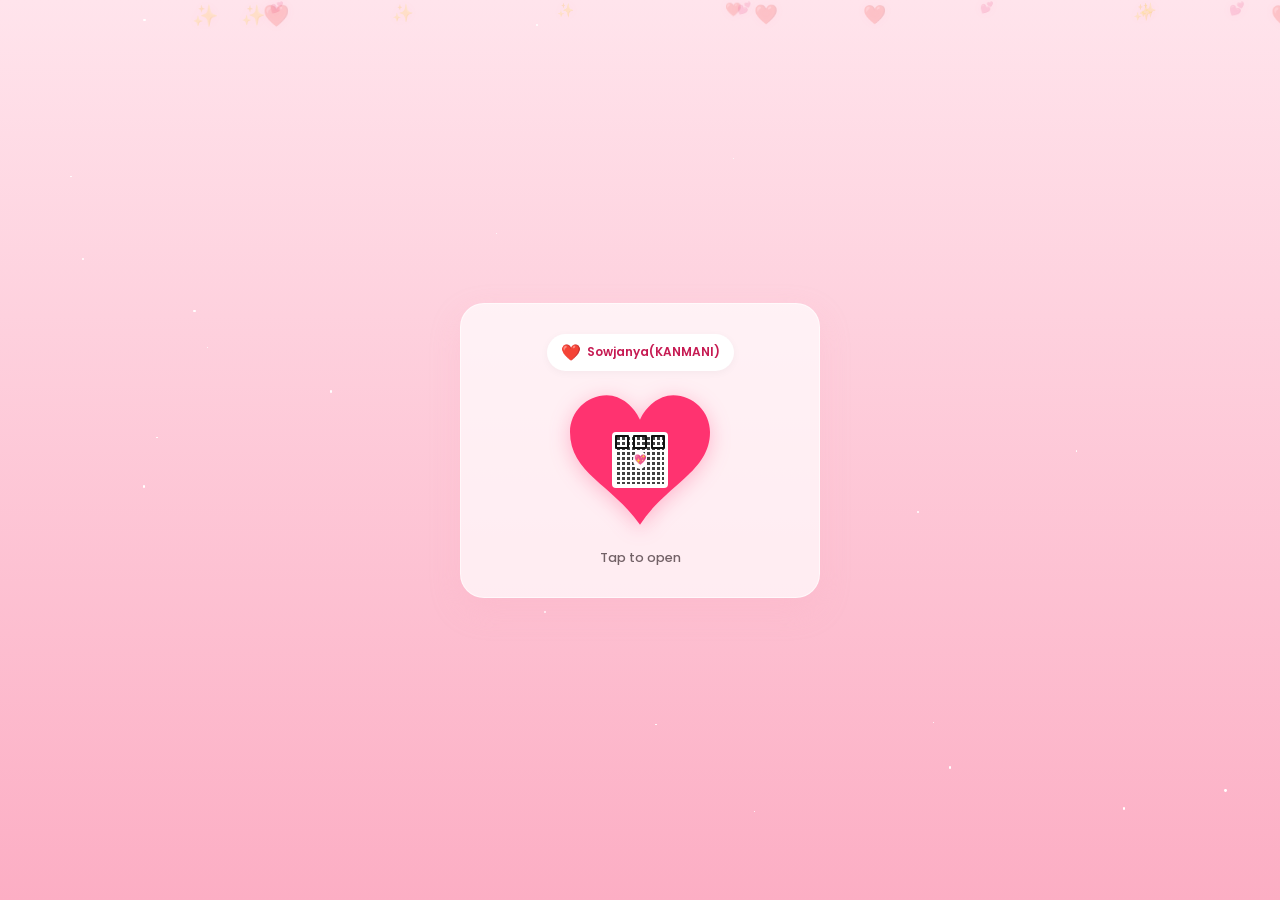
==== index.html @ 13a5bea8 "Initial birthday site deployment" ====
<!DOCTYPE html>
<html lang="en">
<head>
    <meta charset="UTF-8">
    <meta name="viewport" content="width=device-width, initial-scale=1.0, maximum-scale=1.0, user-scalable=no">
    <title>Happy Birthday KANMANI</title>
    <link rel="preconnect" href="https://fonts.googleapis.com">
    <link rel="preconnect" href="https://fonts.gstatic.com" crossorigin>
    <link href="https://fonts.googleapis.com/css2?family=Poppins:wght@300;400;500;600;700&display=swap" rel="stylesheet">
    <link rel="stylesheet" href="style.css">
</head>
<body>
    <div class="ambient-sky" id="space-backdrop"></div>

    <main class="app-canvas">

        <div class="sim-step active" id="step-cover">
            <div class="glass-envelope-card">
                <div class="user-badge">
                    <span class="badge-accent">❤️</span>
                    <span class="badge-recipient">Sowjanya(KANMANI)</span>
                </div>
                <div class="qr-heart-frame">
                    <div class="heart-pulse-canvas">
                        <svg class="vector-heart" viewBox="0 0 32 29.6">
                            <path d="M23.6,0c-3.4,0-6.3,2.7-7.6,5.6C14.7,2.7,11.8,0,8.4,0C3.8,0,0,3.8,0,8.4c0,9.4,9.5,11.9,16,21.2c6.1-9.3,16-12.1,16-21.2C32,3.8,28.2,0,23.6,0z"/>
                        </svg>
                        <div class="qr-matrix-box">
                            <div class="qr-anchor top-l"></div>
                            <div class="qr-anchor top-r"></div>
                            <div class="qr-anchor bot-l"></div>
                            <div class="qr-core-heart">💖</div>
                            <div class="qr-pattern-mesh"></div>
                        </div>
                    </div>
                </div>
                <p class="action-caption-hint" id="cover-action-text">Tap to open</p>
            </div>
        </div>

        <div class="sim-step" id="step-greeting">
            <div class="interactive-panel-layout">
                <h2 class="greet-title">Happy Birthday,<br>Sowjanya(KANMANI)</h2>
                
                <div class="graphics-showcase">
                    <img src="1000016159.jpg" alt="Happy Birthday Bears" class="content-image-media">
                </div>

                <div class="decision-prompt-block">
                    <p class="question-text">Are you excited for what's next?</p>
                    <div class="evasive-button-arena">
                        <div class="buttons-row-lock">
                            <button class="choice-btn target-yes" id="btn-gate-yes">Yes</button>
                            <button class="choice-btn target-no" id="btn-gate-no">No</button>
                        </div>
                    </div>
                </div>
            </div>
        </div>

        <div class="sim-step" id="step-balloons">
            <div class="balloon-game-container">
                <div class="game-header-stats">
                    <span class="pop-goal-text">Pop all 4 balloons</span>
                    <span class="pop-score-counter" id="balloon-counter">0/4 POPPED</span>
                </div>
                <div class="balloon-quad-grid">
                    <div class="balloon-item-wrap" data-fragment="You">
                        <div class="balloon-body color-cyan"></div>
                        <div class="balloon-string"></div>
                    </div>
                    <div class="balloon-item-wrap" data-fragment="are">
                        <div class="balloon-body color-pink"></div>
                        <div class="balloon-string"></div>
                    </div>
                    <div class="balloon-item-wrap" data-fragment="so">
                        <div class="balloon-body color-lime"></div>
                        <div class="balloon-string"></div>
                    </div>
                    <div class="balloon-item-wrap" data-fragment="special!">
                        <div class="balloon-body color-purple"></div>
                        <div class="balloon-string"></div>
                    </div>
                </div>
                <div class="reveal-string-terminal" id="minigame-message-output"></div>
            </div>
        </div>

        <div class="sim-step" id="step-candle">
            <div class="candle-immersion-layout">
                <h3 class="candle-headline">Blow the candle</h3>
                <div class="altars-cake-display" id="cake-touch-bypass">
                    <div class="candle-wick-assembly" id="candle-fire-group">
                        <div class="plasma-flame"></div>
                        <div class="plasma-flame-core"></div>
                    </div>
                    <div class="cake-avatar">🎂</div>
                </div>
                <div class="mic-trigger-deck">
                    <button class="mic-activation-pill" id="action-mic-start">Blow into the mic</button>
                    <p class="mic-disclaimer" id="mic-progress-status">Requires microphone sensory access</p>
                </div>
            </div>
        </div>

        <div class="sim-step" id="step-bouquet">
            <div class="bouquet-ecology">
                <p class="ecology-header">Your Rose Bouquet</p>
                <div class="flora-centerpiece">
                    <div class="bouquet-graphics">💐</div>
                    <div class="orbiting-nodes-cloud">
                        <div class="cloud-pill pos-t1">Forever yours</div>
                        <div class="cloud-pill pos-t2">You make my world beautiful</div>
                        <div class="cloud-pill pos-m1">You are my sunshine ❤️</div>
                        <div class="cloud-pill pos-m2">Happy Birthday Sowjanya(KANMANI)</div>
                        <div class="cloud-pill pos-b1">I'm lucky to have you</div>
                        <div class="cloud-pill pos-b2">My favorite person 🧸</div>
                    </div>
                </div>
            </div>
        </div>

        <div class="sim-step" id="step-letter">
            <div class="scroll-letter-envelope">
                <p class="envelope-intro-title" id="letter-title-text">A Message From My Heart</p>
                <div class="envelope-graphics-wrapper" id="envelope-wrapper">
                    <div class="letter-flap-top"></div>
                    <div class="envelope-pouch">
                        <div class="sealed-heart">❤️</div>
                    </div>
                </div>
                <p class="envelope-action-notice" id="envelope-status-label">Tap the envelope</p>

                <div class="document-sheet-paper" id="paper-sheet">
                    <div class="sheet-heading">
                        <span class="salutation">Dear Sowjanya(KANMANI),</span>
                        <span class="sheet-deco-icon">🧸</span>
                    </div>
                    <div class="sheet-scroller-body">
                        <p class="typewriter-paragraph" id="target-typing-body"></p>
                    </div>
                </div>
            </div>
        </div>

        <div class="sim-step" id="step-giftbox">
            <div class="giftbox-endplate-view">
                <div class="giftbox-idle-panel" id="gift-click-zone">
                    <p class="gift-callout-title">One Last Thing...</p>
                    <p class="gift-callout-sub">Tap the gift</p>
                    <div class="giftbox-container-box">
                        <div class="gift-lid"></div>
                        <div class="gift-ribbon-v"></div>
                        <div class="gift-ribbon-h"></div>
                        <div class="gift-bow">🎀</div>
                    </div>
                </div>
                <div class="giftbox-unveiled-panel" id="gift-unveiled-content">
                    <div class="celebration-polaroid">
                        <div class="polaroid-header">I love you</div>
                        <img src="1000016157.jpg" alt="Together Forever" class="polaroid-image-media">
                        <div class="polaroid-footer">
                            <p class="footer-p1">Lots of love for you</p>
                            <p class="footer-p2">Once again, Happy Birthday Sowjanya(KANMANI)!</p>
                        </div>
                    </div>
                </div>
            </div>
        </div>

    </main>

    <script src="script.js"></script>
</body>
</html>
---- style.css ----
:root {
    --palette-pink: linear-gradient(180deg, #ffe4ec 0%, #fcaec4 100%);
    --text-pink-dark: #4a0e17;
    --hot-pink: #ff3370;
    --pure-white: #ffffff;
}

* {
    box-sizing: border-box;
    margin: 0;
    padding: 0;
    -webkit-tap-highlight-color: transparent;
}

body {
    font-family: 'Poppins', sans-serif;
    background: var(--palette-pink);
    color: var(--text-pink-dark);
    min-height: 100vh;
    height: 100vh;
    display: flex;
    justify-content: center;
    align-items: center;
    overflow: hidden;
    position: relative;
}

/* Background Core Particles */
.ambient-sky {
    position: absolute;
    inset: 0;
    z-index: 0;
    pointer-events: none;
    overflow: hidden;
}

.cosmic-dust-particle {
    position: absolute;
    background: #fff;
    border-radius: 50%;
    pointer-events: none;
    animation: glimmer ease-in-out infinite;
}

.cosmic-drifting-heart {
    position: absolute;
    color: rgba(255, 51, 112, 0.18);
    filter: drop-shadow(0 0 4px rgba(255, 51, 112, 0.2));
    pointer-events: none;
    animation: driftUp linear infinite;
}

@keyframes glimmer {
    0%, 100% { transform: scale(0.3); opacity: 0.1; }
    50% { transform: scale(1.2); opacity: 0.85; box-shadow: 0 0 6px #fff; }
}

@keyframes driftUp {
    0% { transform: translateY(105vh) translateX(0) scale(0.6) rotate(0deg); opacity: 0; }
    10% { opacity: 1; }
    90% { opacity: 1; }
    100% { transform: translateY(-10vh) translateX(var(--x-drift)) scale(1.1) rotate(var(--r-drift)); opacity: 0; }
}

/* Responsive Structural Canvas Shell */
.app-canvas {
    width: 100%;
    max-width: 400px;
    height: 100%;
    max-height: 750px;
    padding: 24px 20px;
    z-index: 1;
    display: flex;
    flex-direction: column;
    justify-content: center;
    position: relative;
}

/* Global Simulation Transitions Matrix */
.sim-step {
    display: none;
    width: 100%;
    height: 100%;
    flex-direction: column;
    justify-content: center;
    align-items: center;
    animation: screenStateFade 0.4s cubic-bezier(0.16, 1, 0.3, 1) forwards;
}

.sim-step.active { display: flex; }

@keyframes screenStateFade {
    from { opacity: 0; transform: scale(0.96) translateY(6px); }
    to { opacity: 1; transform: scale(1) translateY(0); }
}

/* STEP 1: COVER QR WINDOW STYLING SHEET */
.glass-envelope-card {
    width: 100%;
    padding: 30px 20px;
    border-radius: 24px;
    display: flex;
    flex-direction: column;
    align-items: center;
    gap: 24px;
    cursor: pointer;
    background: rgba(255, 255, 255, 0.7);
    border: 1px solid rgba(255, 255, 255, 0.6);
    box-shadow: 0 12px 30px rgba(252, 174, 196, 0.25);
}

.user-badge {
    display: flex;
    align-items: center;
    gap: 6px;
    padding: 6px 14px;
    border-radius: 20px;
    background: #fff;
    box-shadow: 0 2px 8px rgba(0,0,0,0.04);
}

.badge-recipient { font-size: 0.75rem; font-weight: 600; color: #c61a52; }

.qr-heart-frame {
    position: relative;
    width: 140px;
    height: 130px;
    display: flex;
    justify-content: center;
    align-items: center;
}

.heart-pulse-canvas {
    position: relative;
    width: 100%;
    height: 100%;
    display: flex;
    justify-content: center;
    align-items: center;
    animation: smoothPulse 2s ease-in-out infinite;
}

@keyframes smoothPulse {
    0%, 100% { transform: scale(1); }
    50% { transform: scale(1.05); }
}

.vector-heart {
    position: absolute;
    inset: 0;
    width: 100%;
    height: 100%;
    fill: var(--hot-pink);
    filter: drop-shadow(0 4px 10px rgba(255,51,112,0.3));
}

.qr-matrix-box {
    position: absolute;
    width: 56px;
    height: 56px;
    background: #ffffff;
    border-radius: 4px;
    z-index: 2;
    padding: 3px;
    display: flex;
    flex-wrap: wrap;
    justify-content: space-between;
    align-content: space-between;
}

.qr-anchor { width: 14px; height: 14px; border: 2.5px solid #111; border-radius: 1px; }
.qr-pattern-mesh { position: absolute; inset: 4px; background-image: radial-gradient(#111 2px, transparent 2px); background-size: 5px 5px; opacity: 0.8; z-index: -1; }
.qr-core-heart { position: absolute; top: 50%; left: 50%; transform: translate(-50%, -50%); font-size: 10px; background: white; padding: 1px; border-radius: 50%; }

.action-caption-hint { font-size: 0.8rem; font-weight: 500; color: #726166; }

/* STEP 2: PRESENTATION GREETING DESIGNS */
.interactive-panel-layout {
    width: 100%;
    height: 100%;
    display: flex;
    flex-direction: column;
    justify-content: space-between;
    align-items: center;
    padding: 20px 0;
}

.greet-title { font-size: 1.3rem; text-align: center; font-weight: 700; line-height: 1.3; color: #4a0e17; }
.graphics-showcase { display: flex; flex-direction: column; align-items: center; justify-content: center; margin: auto 0; width: 100%; }

.content-image-media {
    width: 180px;
    height: 180px;
    border-radius: 20px;
    object-fit: cover;
    box-shadow: 0 8px 24px rgba(0,0,0,0.08);
}

.decision-prompt-block { width: 100%; display: flex; flex-direction: column; gap: 14px; align-items: center; }
.question-text { font-size: 0.85rem; font-weight: 500; text-align: center; color: #6d4c54; }

/* Side-by-Side Locked Button Row Alignment */
.evasive-button-arena {
    position: relative;
    width: 100%;
    height: 60px;
    display: flex;
    justify-content: center;
    align-items: center;
}

.buttons-row-lock {
    display: flex;
    gap: 16px;
    position: relative;
    justify-content: center;
    align-items: center;
    width: auto;
}

.choice-btn {
    padding: 8px 24px;
    border-radius: 20px;
    font-family: inherit;
    font-size: 0.85rem;
    font-weight: 600;
    border: none;
    cursor: pointer;
    height: 36px;
    width: 85px;
    text-align: center;
}

.choice-btn.target-yes { background: var(--hot-pink); color: #fff; position: relative; }
.choice-btn.target-no { background: rgba(0,0,0,0.06); color: inherit; border: 1px solid rgba(0,0,0,0.08); position: absolute; left: 101px; transition: left 0.12s ease, top 0.12s ease; }

/* STEP 3: BALLOON MINIGAME PANELS */
.balloon-game-container {
    width: 100%;
    height: 100%;
    display: flex;
    flex-direction: column;
    justify-content: space-between;
    padding: 20px 0;
}

.game-header-stats { display: flex; flex-direction: column; align-items: center; gap: 4px; }
.pop-goal-text { font-size: 1rem; font-weight: 600; }
.pop-score-counter { font-size: 0.75rem; font-weight: 700; letter-spacing: 0.5px; opacity: 0.7; }

.balloon-quad-grid {
    display: grid;
    grid-template-columns: 1fr 1fr;
    gap: 28px 20px;
    margin: auto 0;
    justify-items: center;
}

.balloon-item-wrap {
    display: flex;
    flex-direction: column;
    align-items: center;
    cursor: pointer;
    position: relative;
    transition: transform 0.2s;
}

.balloon-item-wrap:active { transform: scale(0.9); }

.balloon-body {
    width: 56px;
    height: 68px;
    border-radius: 50% 50% 50% 50% / 40% 40% 60% 60%;
    position: relative;
    box-shadow: inset -4px -6px 12px rgba(0,0,0,0.15);
}

.balloon-body::after {
    content: '';
    position: absolute;
    bottom: -3px;
    left: 50%;
    transform: translateX(-50%);
    border-left: 4px solid transparent;
    border-right: 4px solid transparent;
}

.color-cyan { background: #4fc3f7; } .color-cyan::after { border-bottom: 5px solid #4fc3f7; }
.color-pink { background: #ff8aab; } .color-pink::after { border-bottom: 5px solid #ff8aab; }
.color-lime { background: #b2ff59; } .color-lime::after { border-bottom: 5px solid #b2ff59; }
.color-purple { background: #cc99ff; } .color-purple::after { border-bottom: 5px solid #cc99ff; }

.balloon-string { width: 1px; height: 30px; background: rgba(0,0,0,0.15); }
.reveal-string-terminal { height: 30px; text-align: center; font-size: 1.1rem; font-weight: 700; color: var(--hot-pink); }

/* STEP 4: CANDLE SCENE SHEETS */
.candle-immersion-layout {
    width: 100%;
    height: 100%;
    display: flex;
    flex-direction: column;
    justify-content: space-between;
    align-items: center;
    padding: 24px 0;
}

.candle-headline { font-size: 1.1rem; font-weight: 600; }
.altars-cake-display { position: relative; display: flex; flex-direction: column; align-items: center; margin: auto 0; }
.cake-avatar { font-size: 5rem; line-height: 1; }

.candle-wick-assembly {
    position: absolute;
    top: -16px;
    left: 50%;
    transform: translateX(-50%);
    width: 12px;
    height: 20px;
}

.plasma-flame {
    position: absolute;
    top: 0;
    left: 50%;
    transform: translateX(-50%);
    width: 12px;
    height: 18px;
    background: #ffb300;
    border-radius: 50% 50% 20% 20% / 60% 60% 40% 40%;
    box-shadow: 0 0 10px #ffb300;
    animation: flicker 0.15s ease-in-out infinite alternate;
}

.plasma-flame-core {
    position: absolute;
    top: 5px;
    left: 50%;
    transform: translateX(-50%);
    width: 4px;
    height: 8px;
    background: #fff;
    border-radius: 50%;
}

@keyframes flicker {
    0% { transform: translateX(-50%) scale(1); opacity: 0.95; }
    100% { transform: translateX(-50%) scale(1.1); opacity: 1; }
}

.mic-trigger-deck { width: 100%; display: flex; flex-direction: column; gap: 8px; align-items: center; }
.mic-activation-pill { background: var(--hot-pink); color: white; border: none; padding: 8px 20px; border-radius: 18px; font-size: 0.8rem; font-weight: 600; cursor: pointer; }
.mic-disclaimer { font-size: 0.65rem; opacity: 0.6; text-align: center; }

/* STEP 5: BOUQUET ENVIRONMENT LAYER */
.bouquet-ecology {
    width: 100%;
    height: 100%;
    display: flex;
    flex-direction: column;
    justify-content: space-between;
    padding: 20px 0;
}

.ecology-header { font-size: 1rem; font-weight: 600; text-align: center; opacity: 0.8; }
.flora-centerpiece { position: relative; width: 100%; height: 80%; display: flex; justify-content: center; align-items: center; }
.bouquet-graphics { font-size: 4.5rem; z-index: 2; position: relative; }
.orbiting-nodes-cloud { position: absolute; inset: 0; pointer-events: none; }

.cloud-pill {
    position: absolute;
    background: rgba(255, 255, 255, 0.9);
    color: #444;
    border: 1px solid rgba(255,255,255,0.95);
    padding: 6px 10px;
    border-radius: 14px;
    font-size: 0.62rem;
    font-weight: 500;
    box-shadow: 0 4px 12px rgba(0,0,0,0.06);
    white-space: nowrap;
    animation: driftNode 2.5s ease-in-out infinite alternate;
}

.pos-t1 { top: 12%; left: -5%; animation-delay: 0s; }
.pos-t2 { top: 5%; right: -5%; animation-delay: 0.4s; }
.pos-m1 { top: 42%; left: -12%; animation-delay: 0.8s; }
.pos-m2 { top: 35%; right: -12%; animation-delay: 0.2s; }
.pos-b1 { bottom: 15%; left: -5%; animation-delay: 0.6s; }
.pos-b2 { bottom: 8%; right: -5%; animation-delay: 1s; }

@keyframes driftNode { from { transform: translateY(0); } to { transform: translateY(-5px); } }

/* STEP 6: LETTER PROCESS WINDOWS */
.scroll-letter-envelope {
    width: 100%;
    height: 100%;
    display: flex;
    flex-direction: column;
    justify-content: center;
    align-items: center;
    position: relative;
}

.envelope-intro-title { font-size: 1rem; font-weight: 600; margin-bottom: 24px; text-align: center; }
.envelope-graphics-wrapper { width: 110px; height: 72px; background: #fcd0dc; border-radius: 4px; position: relative; cursor: pointer; box-shadow: 0 6px 15px rgba(0,0,0,0.1); border: 1px solid rgba(255,255,255,0.4); }
.letter-flap-top { position: absolute; top: 0; left: 0; right: 0; height: 0; border-left: 55px solid transparent; border-right: 55px solid transparent; border-top: 40px solid #fcaec4; transform-origin: top; transition: transform 0.4s ease; z-index: 3; }
.envelope-pouch { position: absolute; inset: 0; border-left: 55px solid transparent; border-right: 55px solid transparent; border-bottom: 40px solid #f79cb5; border-radius: 0 0 4px 4px; z-index: 2; }
.sealed-heart { position: absolute; bottom: 18px; left: 50%; transform: translateX(-50%); z-index: 4; font-size: 16px; }
.envelope-action-notice { font-size: 0.75rem; margin-top: 14px; opacity: 0.7; }
.envelope-graphics-wrapper.opened .letter-flap-top { transform: rotateX(180deg); z-index: 1; }

.document-sheet-paper {
    position: absolute;
    inset: 10px 5px;
    background: #fff;
    border-radius: 20px;
    padding: 18px;
    display: none;
    flex-direction: column;
    z-index: 5;
    box-shadow: 0 6px 25px rgba(0,0,0,0.12);
    color: #333;
}

.sheet-heading { display: flex; justify-content: space-between; align-items: center; border-bottom: 1px solid #f4f4f4; padding-bottom: 8px; margin-bottom: 12px; }
.salutation { font-size: 0.8rem; font-weight: 700; color: #c61a52; }
.sheet-deco-icon { font-size: 0.9rem; }
.sheet-scroller-body { flex-grow: 1; overflow-y: auto; text-align: left; }
.typewriter-paragraph { font-size: 0.72rem; line-height: 1.5; font-weight: 400; color: #444; white-space: pre-line; }

/* STEP 7: GIFT ENDPLATE OVERLAYS */
.giftbox-endplate-view { width: 100%; height: 100%; display: flex; justify-content: center; align-items: center; }
.giftbox-idle-panel { display: flex; flex-direction: column; align-items: center; cursor: pointer; }
.gift-callout-title { font-size: 1rem; font-weight: 600; }
.gift-callout-sub { font-size: 0.75rem; opacity: 0.7; margin-bottom: 20px; }
.giftbox-container-box { width: 70px; height: 65px; background: #ff6b8b; position: relative; border-radius: 4px; }
.gift-lid { width: 76px; height: 14px; background: #ff4772; position: absolute; top: -11px; left: -3px; border-radius: 2px; }
.gift-ribbon-v { width: 12px; height: 100%; background: #fff014; position: absolute; left: 50%; transform: translateX(-50%); }
.gift-ribbon-h { height: 12px; width: 100%; background: #fff014; position: absolute; top: 50%; transform: translateY(-50%); }
.gift-bow { position: absolute; top: -24px; left: 50%; transform: translateX(-50%); font-size: 16px; }

.giftbox-unveiled-panel { display: none; width: 100%; height: 100%; flex-direction: column; justify-content: center; align-items: center; }

/* Premium Polaroid Photo Component Styling */
.celebration-polaroid {
    background: white;
    padding: 12px;
    padding-bottom: 18px;
    box-shadow: 0 10px 30px rgba(0,0,0,0.12);
    border-radius: 4px;
    width: 85%;
    transform: rotate(-2deg);
    color: #222;
    display: flex;
    flex-direction: column;
    align-items: center;
}

.polaroid-header {
    font-size: 1.1rem;
    font-weight: 700;
    text-align: center;
    color: #111;
    margin-bottom: 12px;
    font-family: inherit;
}

.polaroid-image-media {
    width: 100%;
    aspect-ratio: 1 / 1;
    object-fit: cover;
    border: 1px solid #f0f0f0;
    margin-bottom: 12px;
}

.polaroid-footer { text-align: center; width: 100%; border-top: 1px dashed #eee; padding-top: 10px; }
.footer-p1 { font-size: 0.72rem; font-weight: 600; color: #444; }
.footer-p2 { font-size: 0.62rem; color: #777; margin-top: 4px; }
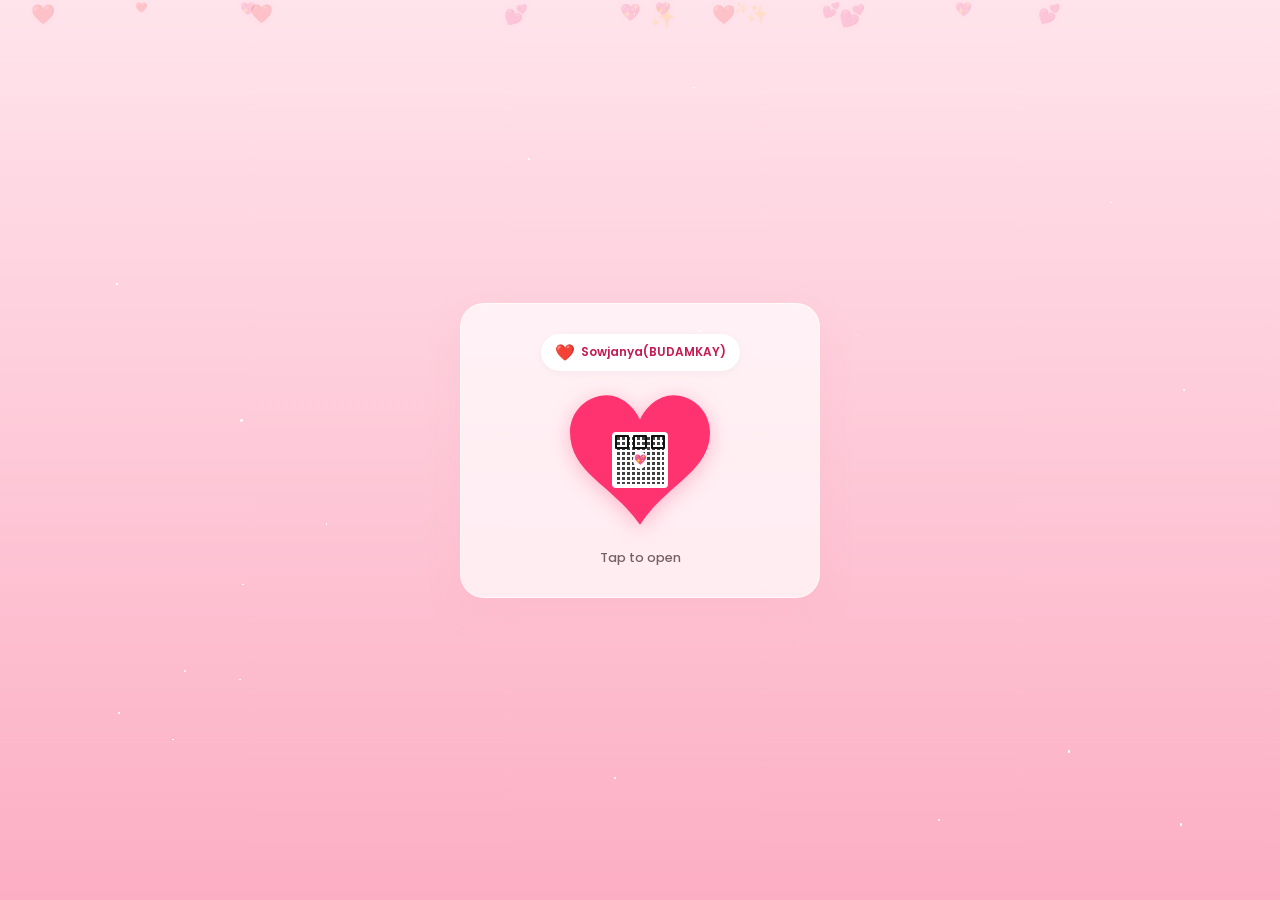
==== commit 22a608d1: "Update name from Kanmani to budamkay" ====
--- a/index.html
+++ b/index.html
@@ -3,7 +3,7 @@
 <head>
     <meta charset="UTF-8">
     <meta name="viewport" content="width=device-width, initial-scale=1.0, maximum-scale=1.0, user-scalable=no">
-    <title>Happy Birthday KANMANI</title>
+    <title>Happy Birthday BUDAMKAY</title>
     <link rel="preconnect" href="https://fonts.googleapis.com">
     <link rel="preconnect" href="https://fonts.gstatic.com" crossorigin>
     <link href="https://fonts.googleapis.com/css2?family=Poppins:wght@300;400;500;600;700&display=swap" rel="stylesheet">
@@ -18,7 +18,7 @@
             <div class="glass-envelope-card">
                 <div class="user-badge">
                     <span class="badge-accent">❤️</span>
-                    <span class="badge-recipient">Sowjanya(KANMANI)</span>
+                    <span class="badge-recipient">Sowjanya(BUDAMKAY)</span>
                 </div>
                 <div class="qr-heart-frame">
                     <div class="heart-pulse-canvas">
@@ -40,7 +40,7 @@
 
         <div class="sim-step" id="step-greeting">
             <div class="interactive-panel-layout">
-                <h2 class="greet-title">Happy Birthday,<br>Sowjanya(KANMANI)</h2>
+                <h2 class="greet-title">Happy Birthday,<br>Sowjanya(BUDAMKAY)</h2>
                 
                 <div class="graphics-showcase">
                     <img src="1000016159.jpg" alt="Happy Birthday Bears" class="content-image-media">
@@ -112,7 +112,7 @@
                         <div class="cloud-pill pos-t1">Forever yours</div>
                         <div class="cloud-pill pos-t2">You make my world beautiful</div>
                         <div class="cloud-pill pos-m1">You are my sunshine ❤️</div>
-                        <div class="cloud-pill pos-m2">Happy Birthday Sowjanya(KANMANI)</div>
+                        <div class="cloud-pill pos-m2">Happy Birthday Sowjanya(BUDAMKAY)</div>
                         <div class="cloud-pill pos-b1">I'm lucky to have you</div>
                         <div class="cloud-pill pos-b2">My favorite person 🧸</div>
                     </div>
@@ -133,7 +133,7 @@
 
                 <div class="document-sheet-paper" id="paper-sheet">
                     <div class="sheet-heading">
-                        <span class="salutation">Dear Sowjanya(KANMANI),</span>
+                        <span class="salutation">Dear Sowjanya(BUDAMKAY),</span>
                         <span class="sheet-deco-icon">🧸</span>
                     </div>
                     <div class="sheet-scroller-body">
@@ -161,7 +161,7 @@
                         <img src="1000016157.jpg" alt="Together Forever" class="polaroid-image-media">
                         <div class="polaroid-footer">
                             <p class="footer-p1">Lots of love for you</p>
-                            <p class="footer-p2">Once again, Happy Birthday Sowjanya(KANMANI)!</p>
+                            <p class="footer-p2">Once again, Happy Birthday Sowjanya(BUDAMKAY)!</p>
                         </div>
                     </div>
                 </div>
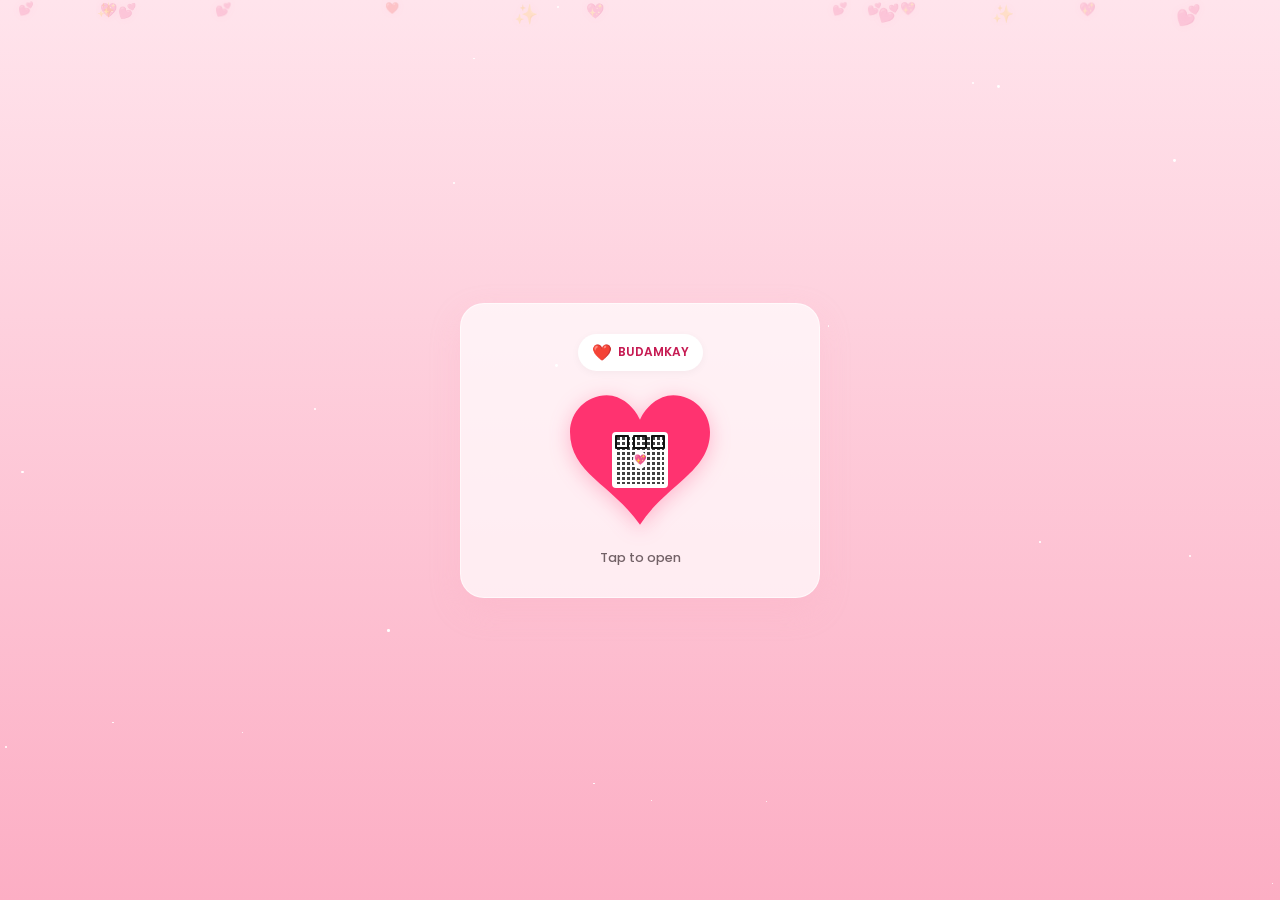
==== commit 55cfc795: "Initial birthday site deployment" ====
--- a/index.html
+++ b/index.html
@@ -18,7 +18,7 @@
             <div class="glass-envelope-card">
                 <div class="user-badge">
                     <span class="badge-accent">❤️</span>
-                    <span class="badge-recipient">Sowjanya(BUDAMKAY)</span>
+                    <span class="badge-recipient">BUDAMKAY</span>
                 </div>
                 <div class="qr-heart-frame">
                     <div class="heart-pulse-canvas">
@@ -40,7 +40,7 @@
 
         <div class="sim-step" id="step-greeting">
             <div class="interactive-panel-layout">
-                <h2 class="greet-title">Happy Birthday,<br>Sowjanya(BUDAMKAY)</h2>
+                <h2 class="greet-title">Happy Birthday,<br>BUDAMKAY</h2>
                 
                 <div class="graphics-showcase">
                     <img src="1000016159.jpg" alt="Happy Birthday Bears" class="content-image-media">
@@ -112,7 +112,7 @@
                         <div class="cloud-pill pos-t1">Forever yours</div>
                         <div class="cloud-pill pos-t2">You make my world beautiful</div>
                         <div class="cloud-pill pos-m1">You are my sunshine ❤️</div>
-                        <div class="cloud-pill pos-m2">Happy Birthday Sowjanya(BUDAMKAY)</div>
+                        <div class="cloud-pill pos-m2">Happy Birthday BUDAMKAY</div>
                         <div class="cloud-pill pos-b1">I'm lucky to have you</div>
                         <div class="cloud-pill pos-b2">My favorite person 🧸</div>
                     </div>
@@ -133,7 +133,7 @@
 
                 <div class="document-sheet-paper" id="paper-sheet">
                     <div class="sheet-heading">
-                        <span class="salutation">Dear Sowjanya(BUDAMKAY),</span>
+                        <span class="salutation">Dear BUDAMKAY,</span>
                         <span class="sheet-deco-icon">🧸</span>
                     </div>
                     <div class="sheet-scroller-body">
@@ -161,7 +161,7 @@
                         <img src="1000016157.jpg" alt="Together Forever" class="polaroid-image-media">
                         <div class="polaroid-footer">
                             <p class="footer-p1">Lots of love for you</p>
-                            <p class="footer-p2">Once again, Happy Birthday Sowjanya(BUDAMKAY)!</p>
+                            <p class="footer-p2">Once again, Happy Birthday BUDAMKAY!</p>
                         </div>
                     </div>
                 </div>
